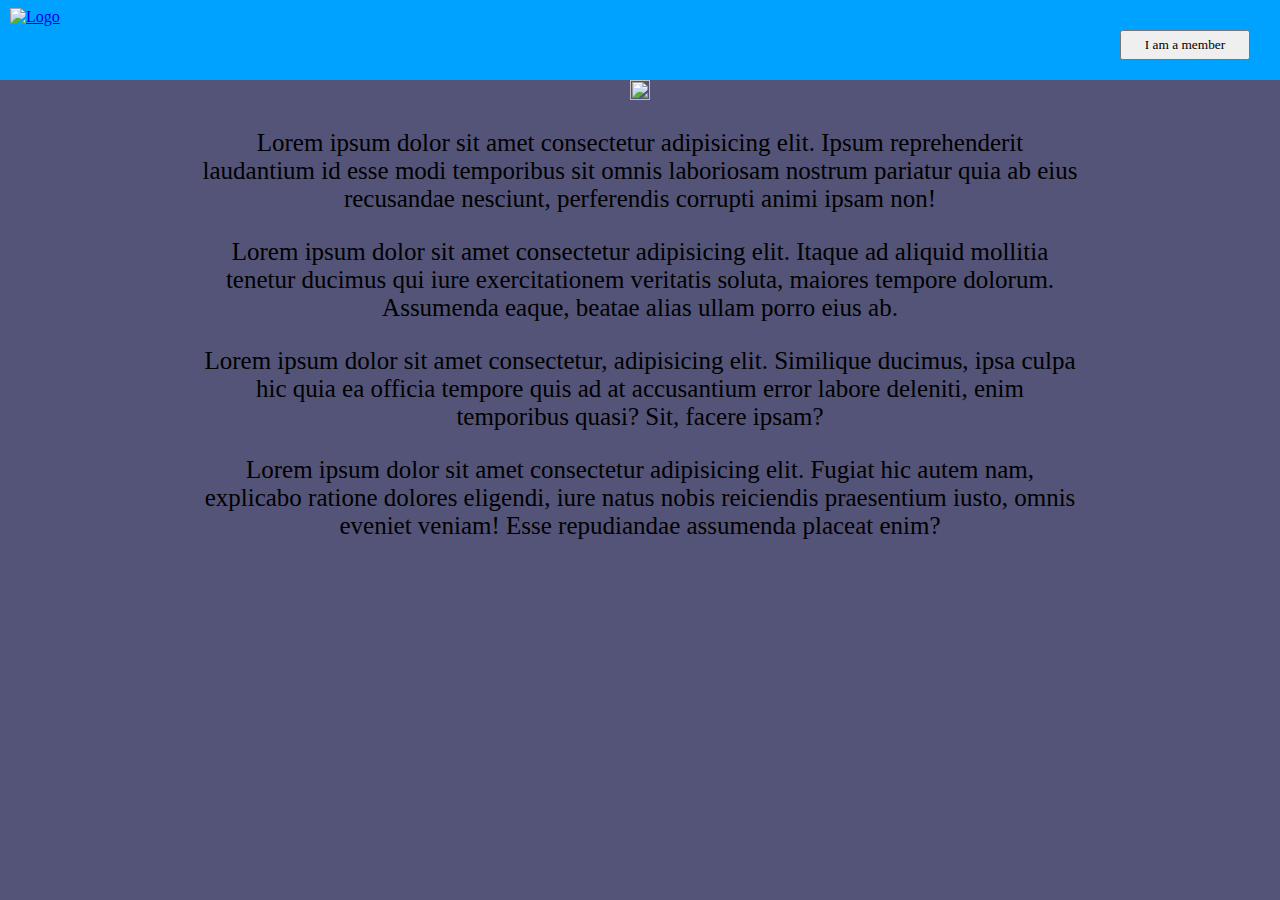
==== bio.html @ 393d9622 "initial commit" ====
<!DOCTYPE html>
<html lang="en">
<head>
    <meta charset="UTF-8">
    <meta name="viewport" content="width=device-width, initial-scale=1.0">
    <title>Bio</title>

    <link rel="stylesheet" href="main.css">
    <link rel="stylesheet" href="Modal.css">
    <link rel="stylesheet" href="bio.css">

</head>
<body>

<div class="menu">
    <div class="menucontainer">
        <a href="Index.html">
            <img src="../magnaletras.png" alt="Logo" class="logo">
        </a>
        <input type="button" class="login" value="I am a member">

    </div>
</div>

    <div class="modalcontainer">
        <div class="modal">
            <div class="closecontainer">
                <input type="button" value="&times" class="closebtn">
            </div>
           
            <div class="modalcard">
                    <h1>login </h1>
                    <input type="email" name="" placeholder="email@example.com" id="" class="email">
                    <input type="password" name="" value="" minlength="6" class="password" autocomplete="off">
            </div>
                    <input type="button" value="Login" class="loginbtn">    
        </div>
    </div>


<div class="main-content-bio">
    <div class="main-bio">
        
        <div class="biotitle">
            <h1>Biography</h1>
        </div> 
        
        <div class="imgbig-container">
                <img src="../Imagenes/markoff.jpg" class="imgbig" alt="">
                      
        </div>
    </div>
</div>

<div class="bio-words">
        <p>Lorem ipsum dolor sit amet consectetur adipisicing elit. Ipsum reprehenderit laudantium id esse modi temporibus sit omnis laboriosam nostrum pariatur quia ab eius recusandae nesciunt, perferendis corrupti animi ipsam non!</p>
        <p>Lorem ipsum dolor sit amet consectetur adipisicing elit. Itaque ad aliquid mollitia tenetur ducimus qui iure exercitationem veritatis soluta, maiores tempore dolorum. Assumenda eaque, beatae alias ullam porro eius ab.</p>
        <p>Lorem ipsum dolor sit amet consectetur, adipisicing elit. Similique ducimus, ipsa culpa hic quia ea officia tempore quis ad at accusantium error labore deleniti, enim temporibus quasi? Sit, facere ipsam?</p>
        <p>Lorem ipsum dolor sit amet consectetur adipisicing elit. Fugiat hic autem nam, explicabo ratione dolores eligendi, iure natus nobis reiciendis praesentium iusto, omnis eveniet veniam! Esse repudiandae assumenda placeat enim?</p>
</div>
        


    




</body>
<script src="https://code.jquery.com/jquery-3.7.0.js" integrity="sha256-JlqSTELeR4TLqP0OG9dxM7yDPqX1ox/HfgiSLBj8+kM="
        crossorigin="anonymous"></script>
<script src="Modal.js"></script>

</html>
---- main.css ----
@import url('https://fonts.googleapis.com/css2?family=Permanent+Marker&display=swap');

body {
    animation: fadeInAnimation ease 3s; /* Explain this*/
    animation-iteration-count: 1;
    animation-fill-mode: forwards;
    margin: 0;
    background-color: #1e1e4dc2;
    /* background: url(../Imagenes/purple\ _grey_background.jpg); */
    font-family: 'Permanent Marker', cursive;

}

@keyframes fadeInAnimation {
    0% {
        opacity: 0;
    }
    100% {
        opacity: 1;
     }
}



/* MAIN */
.menu{
    height: 80px;
    background: #00a2ff;
    position: sticky;
    top: 0px;
    z-index: 1;
}

.menu .menucontainer{
    position: sticky;
    display: flex;
    flex-wrap: wrap;
    justify-content: space-between;

}

.menu .menucontainer .logo{
    height: 70px;
    width: 140px;
    margin: 8px 10px;
    cursor: pointer;
    transition: all .75s ;
}

.menu .menucontainer .login{
    height: 30px;
    width: 130px;
    margin: 30px;
    font-family: 'Permanent Marker', cursive; /*no tomo el font-family del body */
    cursor: pointer;
}

.maincontainer{
    margin: 70px auto;
    display: flex;
    flex-wrap: wrap;
    justify-content: space-around;
    max-width: 1200px;
} 

.maincontainer .card{
    margin: 10px;
    width: calc(100/3);
}

.maincontainer .card .img-container h1{
    color: #000000;
}

.maincontainer .card .img-container{

    overflow: hidden;
    text-align: center;
    transition: all .75s ;
   
}

.imgmed{
    width: 320px;
    height: 320px; 
    border-radius: 15px;
    cursor: pointer;
    
}

.imgbig{
    width: 100%;
    height: 100%;
}
---- Modal.css ----
/* MODAL */

.modalcontainer{
    display: none; 
    position: fixed; /* Stay in place */
    z-index: 1; /* Sit on top */
    padding-top: 15%; /* Location of the box */
    left: 0;
    top: 0;
    width: 100%; /* Full width */
    height: 100%; /* Full height */
    overflow: auto; /* Enable scroll if needed */
    background-color: rgb(0,0,0); /* Fallback color */
    background-color: rgba(0,0,0,0.4); /* Black w/ opacity */
    text-align: center;
    
}

.modalcontainer .modal{

    background-color: #44447a;
    margin: auto;
    border: 1px solid #ffffff;
    width: 25%;
    height:200px;
    border-radius: 15px;
    font-family: 'Permanent Marker', cursive; /*no tomo el font-family del body */
    overflow: hidden;
    
}

.modalcontainer .modal .closecontainer{
    display: flex;
    justify-content: flex-end;
    height: 10%;
    border-top-left-radius: 15px;
    border-top-right-radius: 15px;
    margin: 0px;
    background-color: #1889ca;
    
}

.modalcontainer .modal .closecontainer .closebtn{
    border: 0px;
    border-top-right-radius: 15px;
    background-color: #ffffff;
    cursor: pointer;
}

.modalcontainer .modal .modalcard{
    display: flex;
    flex-direction: column;
    justify-self: center;
    margin: 0px;
    overflow: hidden;
    padding: 0 5%;

}

.modalcontainer .modal h1{
    margin: 0px
}

.modalcontainer .modal .email{
    font-family: 'Permanent Marker', cursive; /*no tomo el font-family del body */
    border-radius: 15px;
    margin-bottom: 10px;
    
}

.modalcontainer .modal .password{
   border-radius: 15px;
   margin: 5px 0px;
   background-color: #ffffff;
}
 
.modalcontainer .modal .loginbtn{
    font-family: 'Permanent Marker', cursive; 
    border-radius: 15px;
    background-color: #ffffff;
    cursor: pointer;
    margin: 10px;
    width: 80px;
    
}
---- bio.css ----
.main-content-bio{
    display: flex;
    flex: wrap;
    justify-content: space-around;
}

.main-content-bio .main-bio{
    position: relative;   
    overflow: hidden;
}   


.main-content-bio .main-bio .biotitle{
    position: absolute;
    top:35%;
    left:38%;
    font-size: 35px;
    color: #ffffff;
    text-shadow:2px 2px #000000;

}


.bio-words {
    text-align: center;
    margin: 0px 200px;
    font-size: 25px;
}
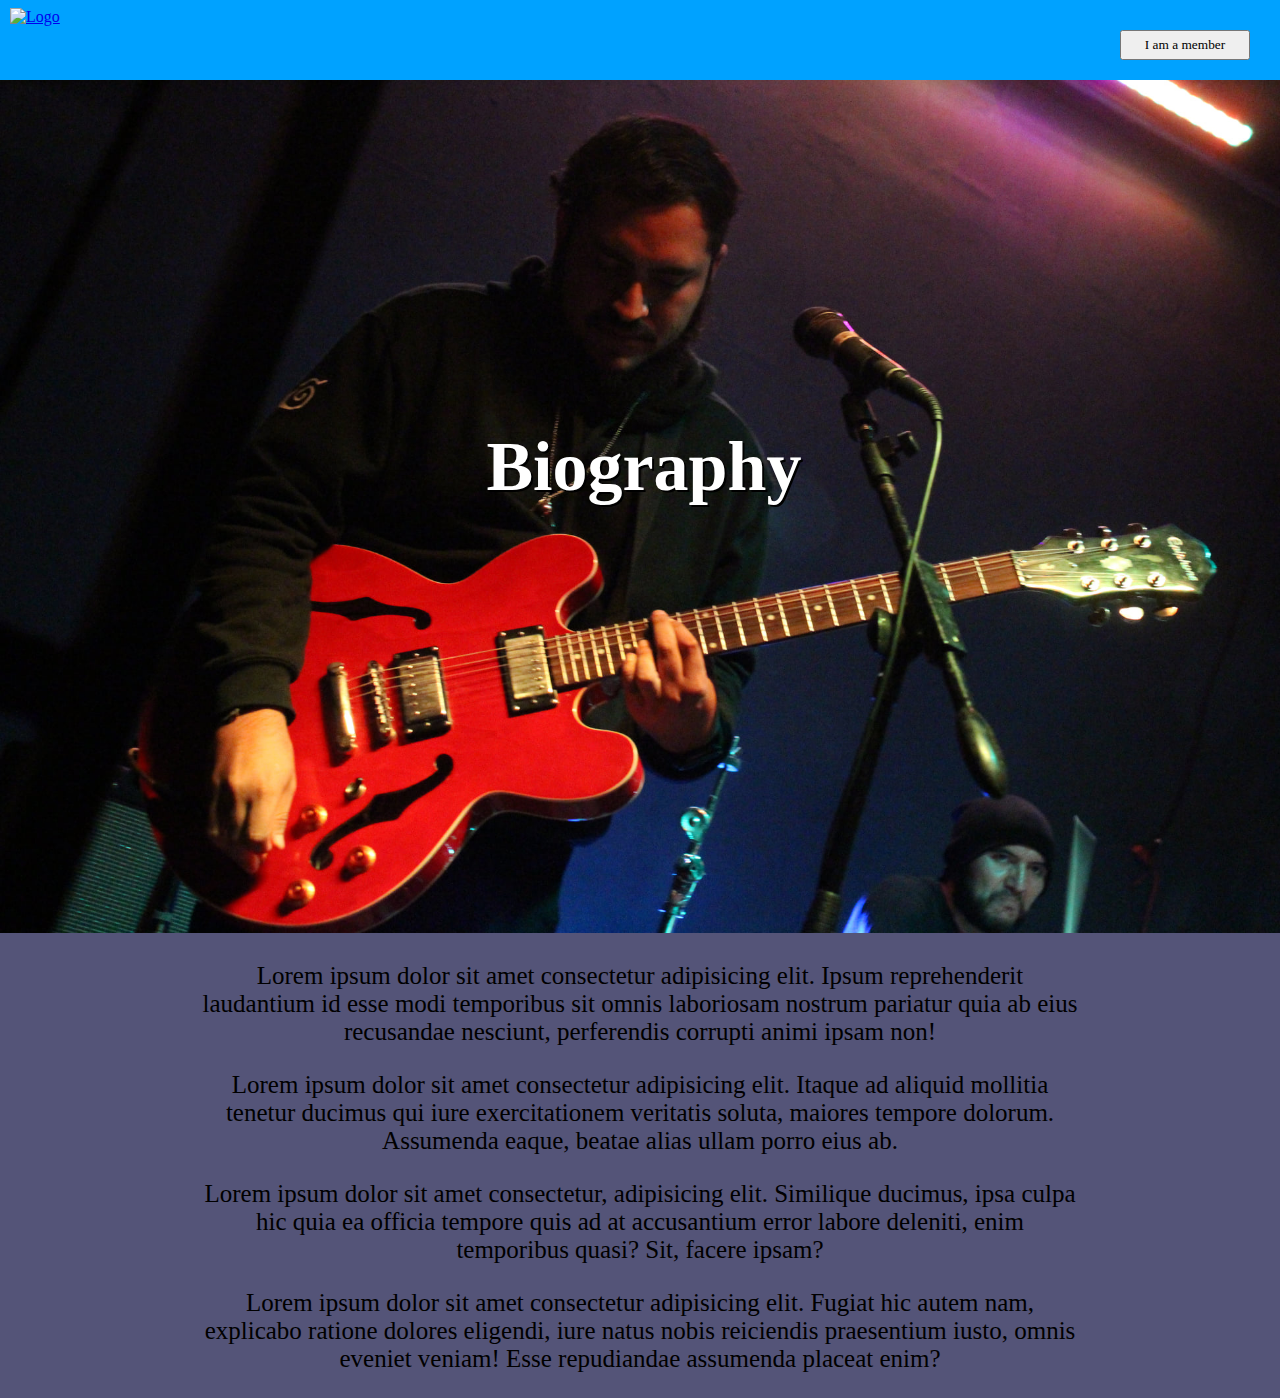
==== commit 562b7ba0: "Add files via upload" ====
--- a/bio.html
+++ b/bio.html
@@ -1,74 +1,75 @@
-<!DOCTYPE html>
-<html lang="en">
-<head>
-    <meta charset="UTF-8">
-    <meta name="viewport" content="width=device-width, initial-scale=1.0">
-    <title>Bio</title>
-
-    <link rel="stylesheet" href="main.css">
-    <link rel="stylesheet" href="Modal.css">
-    <link rel="stylesheet" href="bio.css">
-
-</head>
-<body>
-
-<div class="menu">
-    <div class="menucontainer">
-        <a href="Index.html">
-            <img src="../magnaletras.png" alt="Logo" class="logo">
-        </a>
-        <input type="button" class="login" value="I am a member">
-
-    </div>
-</div>
-
-    <div class="modalcontainer">
-        <div class="modal">
-            <div class="closecontainer">
-                <input type="button" value="&times" class="closebtn">
-            </div>
-           
-            <div class="modalcard">
-                    <h1>login </h1>
-                    <input type="email" name="" placeholder="email@example.com" id="" class="email">
-                    <input type="password" name="" value="" minlength="6" class="password" autocomplete="off">
-            </div>
-                    <input type="button" value="Login" class="loginbtn">    
-        </div>
-    </div>
-
-
-<div class="main-content-bio">
-    <div class="main-bio">
-        
-        <div class="biotitle">
-            <h1>Biography</h1>
-        </div> 
-        
-        <div class="imgbig-container">
-                <img src="../Imagenes/markoff.jpg" class="imgbig" alt="">
-                      
-        </div>
-    </div>
-</div>
-
-<div class="bio-words">
-        <p>Lorem ipsum dolor sit amet consectetur adipisicing elit. Ipsum reprehenderit laudantium id esse modi temporibus sit omnis laboriosam nostrum pariatur quia ab eius recusandae nesciunt, perferendis corrupti animi ipsam non!</p>
-        <p>Lorem ipsum dolor sit amet consectetur adipisicing elit. Itaque ad aliquid mollitia tenetur ducimus qui iure exercitationem veritatis soluta, maiores tempore dolorum. Assumenda eaque, beatae alias ullam porro eius ab.</p>
-        <p>Lorem ipsum dolor sit amet consectetur, adipisicing elit. Similique ducimus, ipsa culpa hic quia ea officia tempore quis ad at accusantium error labore deleniti, enim temporibus quasi? Sit, facere ipsam?</p>
-        <p>Lorem ipsum dolor sit amet consectetur adipisicing elit. Fugiat hic autem nam, explicabo ratione dolores eligendi, iure natus nobis reiciendis praesentium iusto, omnis eveniet veniam! Esse repudiandae assumenda placeat enim?</p>
-</div>
-        
-
-
-    
-
-
-
-
-</body>
-<script src="https://code.jquery.com/jquery-3.7.0.js" integrity="sha256-JlqSTELeR4TLqP0OG9dxM7yDPqX1ox/HfgiSLBj8+kM="
-        crossorigin="anonymous"></script>
-<script src="Modal.js"></script>
-
+<!DOCTYPE html>
+<html lang="en">
+<head>
+    <meta charset="UTF-8">
+    <meta name="viewport" content="width=device-width, initial-scale=1.0">
+    <title>Bio</title>
+
+    <link rel="stylesheet" href="main.css">
+    <link rel="stylesheet" href="Modal.css">
+    <link rel="stylesheet" href="bio.css">
+
+</head>
+<body>
+
+<div class="menu">
+    <div class="menucontainer">
+        <a href="Index.html">
+            <img src="../magnaletras.png" alt="Logo" class="logo">
+        </a>
+        <input type="button" class="login" value="I am a member">
+
+    </div>
+</div>
+
+    <div class="modalcontainer">
+        <div class="modal">
+            <div class="closecontainer">
+                <input type="button" value="&times" class="closebtn">
+            </div>
+           
+            <div class="modalcard">
+                    <h1>login </h1>
+                    <input type="email" name="" placeholder="email@example.com" id="" class="login">
+                    <input type="password" name="" value="" minlength="6" class="password" autocomplete="off">
+            </div>
+                    <input type="button" value="Login" class="loginbtn">    
+        </div>
+    </div>
+
+
+<div class="main-content-bio">
+    <div class="main-bio">
+        
+        <div class="biotitle">
+            <h1>Biography</h1>
+        </div> 
+        
+        <div class="imgbig-container">
+                <img src="../Imagenes/markoff.jpg" class="imgbig" alt="">
+                      
+        </div>
+    </div>
+</div>
+
+<div class="bio-words">
+        <p>Lorem ipsum dolor sit amet consectetur adipisicing elit. Ipsum reprehenderit laudantium id esse modi temporibus sit omnis laboriosam nostrum pariatur quia ab eius recusandae nesciunt, perferendis corrupti animi ipsam non!</p>
+        <p>Lorem ipsum dolor sit amet consectetur adipisicing elit. Itaque ad aliquid mollitia tenetur ducimus qui iure exercitationem veritatis soluta, maiores tempore dolorum. Assumenda eaque, beatae alias ullam porro eius ab.</p>
+        <p>Lorem ipsum dolor sit amet consectetur, adipisicing elit. Similique ducimus, ipsa culpa hic quia ea officia tempore quis ad at accusantium error labore deleniti, enim temporibus quasi? Sit, facere ipsam?</p>
+        <p>Lorem ipsum dolor sit amet consectetur adipisicing elit. Fugiat hic autem nam, explicabo ratione dolores eligendi, iure natus nobis reiciendis praesentium iusto, omnis eveniet veniam! Esse repudiandae assumenda placeat enim?</p>
+</div>
+        
+
+
+    
+
+
+
+
+</body>
+<script src="https://code.jquery.com/jquery-3.7.0.js" integrity="sha256-JlqSTELeR4TLqP0OG9dxM7yDPqX1ox/HfgiSLBj8+kM="
+        crossorigin="anonymous"></script>
+<script src="Modal.js"></script>
+<script src="main.js"></script>
+
 </html>--- a/main.css
+++ b/main.css
@@ -1,94 +1,94 @@
-@import url('https://fonts.googleapis.com/css2?family=Permanent+Marker&display=swap');
-
-body {
-    animation: fadeInAnimation ease 3s; /* Explain this*/
-    animation-iteration-count: 1;
-    animation-fill-mode: forwards;
-    margin: 0;
-    background-color: #1e1e4dc2;
-    /* background: url(../Imagenes/purple\ _grey_background.jpg); */
-    font-family: 'Permanent Marker', cursive;
-
-}
-
-@keyframes fadeInAnimation {
-    0% {
-        opacity: 0;
-    }
-    100% {
-        opacity: 1;
-     }
-}
-
-
-
-/* MAIN */
-.menu{
-    height: 80px;
-    background: #00a2ff;
-    position: sticky;
-    top: 0px;
-    z-index: 1;
-}
-
-.menu .menucontainer{
-    position: sticky;
-    display: flex;
-    flex-wrap: wrap;
-    justify-content: space-between;
-
-}
-
-.menu .menucontainer .logo{
-    height: 70px;
-    width: 140px;
-    margin: 8px 10px;
-    cursor: pointer;
-    transition: all .75s ;
-}
-
-.menu .menucontainer .login{
-    height: 30px;
-    width: 130px;
-    margin: 30px;
-    font-family: 'Permanent Marker', cursive; /*no tomo el font-family del body */
-    cursor: pointer;
-}
-
-.maincontainer{
-    margin: 70px auto;
-    display: flex;
-    flex-wrap: wrap;
-    justify-content: space-around;
-    max-width: 1200px;
-} 
-
-.maincontainer .card{
-    margin: 10px;
-    width: calc(100/3);
-}
-
-.maincontainer .card .img-container h1{
-    color: #000000;
-}
-
-.maincontainer .card .img-container{
-
-    overflow: hidden;
-    text-align: center;
-    transition: all .75s ;
-   
-}
-
-.imgmed{
-    width: 320px;
-    height: 320px; 
-    border-radius: 15px;
-    cursor: pointer;
-    
-}
-
-.imgbig{
-    width: 100%;
-    height: 100%;
-} 
+@import url('https://fonts.googleapis.com/css2?family=Permanent+Marker&display=swap');
+
+body {
+    animation: fadeInAnimation ease 3s; /* Explain this*/
+    animation-iteration-count: 1;
+    animation-fill-mode: forwards;
+    margin: 0;
+    background-color: #1e1e4dc2;
+    /* background: url(../Imagenes/purple\ _grey_background.jpg); */
+    font-family: 'Permanent Marker', cursive;
+
+}
+
+@keyframes fadeInAnimation {
+    0% {
+        opacity: 0;
+    }
+    100% {
+        opacity: 1;
+     }
+}
+
+
+
+/* MAIN */
+.menu{
+    height: 80px;
+    background: #00a2ff;
+    position: sticky;
+    top: 0px;
+    z-index: 1;
+}
+
+.menu .menucontainer{
+    position: sticky;
+    display: flex;
+    flex-wrap: wrap;
+    justify-content: space-between;
+
+}
+
+.menu .menucontainer .logo{
+    height: 70px;
+    width: 140px;
+    margin: 8px 10px;
+    cursor: pointer;
+    transition: all .75s ;
+}
+
+.menu .menucontainer .login{
+    height: 30px;
+    width: 130px;
+    margin: 30px;
+    font-family: 'Permanent Marker', cursive; /*no tomo el font-family del body */
+    cursor: pointer;
+}
+
+.maincontainer{
+    margin: 70px auto;
+    display: flex;
+    flex-wrap: wrap;
+    justify-content: space-around;
+    max-width: 1200px;
+} 
+
+.maincontainer .cardmain{
+    margin: 10px;
+    width: calc(100/3);
+}
+
+.maincontainer .cardmain .img-container h1{
+    color: #000000;
+}
+
+.maincontainer .cardmain .img-container{
+
+    overflow: hidden;
+    text-align: center;
+    transition: all .75s ;
+   
+}
+
+.imgmed{
+    width: 320px;
+    height: 320px; 
+    border-radius: 15px;
+    cursor: pointer;
+    
+}
+
+.imgbig{
+    width: 100%;
+    height: 100%;
+} 
--- a/Modal.css
+++ b/Modal.css
@@ -1,86 +1,86 @@
-/* MODAL */
-
-.modalcontainer{
-    display: none; 
-    position: fixed; /* Stay in place */
-    z-index: 1; /* Sit on top */
-    padding-top: 15%; /* Location of the box */
-    left: 0;
-    top: 0;
-    width: 100%; /* Full width */
-    height: 100%; /* Full height */
-    overflow: auto; /* Enable scroll if needed */
-    background-color: rgb(0,0,0); /* Fallback color */
-    background-color: rgba(0,0,0,0.4); /* Black w/ opacity */
-    text-align: center;
-    
-}
-
-.modalcontainer .modal{
-
-    background-color: #44447a;
-    margin: auto;
-    border: 1px solid #ffffff;
-    width: 25%;
-    height:200px;
-    border-radius: 15px;
-    font-family: 'Permanent Marker', cursive; /*no tomo el font-family del body */
-    overflow: hidden;
-    
-}
-
-.modalcontainer .modal .closecontainer{
-    display: flex;
-    justify-content: flex-end;
-    height: 10%;
-    border-top-left-radius: 15px;
-    border-top-right-radius: 15px;
-    margin: 0px;
-    background-color: #1889ca;
-    
-}
-
-.modalcontainer .modal .closecontainer .closebtn{
-    border: 0px;
-    border-top-right-radius: 15px;
-    background-color: #ffffff;
-    cursor: pointer;
-}
-
-.modalcontainer .modal .modalcard{
-    display: flex;
-    flex-direction: column;
-    justify-self: center;
-    margin: 0px;
-    overflow: hidden;
-    padding: 0 5%;
-
-}
-
-.modalcontainer .modal h1{
-    margin: 0px
-}
-
-.modalcontainer .modal .email{
-    font-family: 'Permanent Marker', cursive; /*no tomo el font-family del body */
-    border-radius: 15px;
-    margin-bottom: 10px;
-    
-}
-
-.modalcontainer .modal .password{
-   border-radius: 15px;
-   margin: 5px 0px;
-   background-color: #ffffff;
-}
- 
-.modalcontainer .modal .loginbtn{
-    font-family: 'Permanent Marker', cursive; 
-    border-radius: 15px;
-    background-color: #ffffff;
-    cursor: pointer;
-    margin: 10px;
-    width: 80px;
-    
-}
-
+/* MODAL */
+
+.modalcontainer{
+    display: none; 
+    position: fixed; /* Stay in place */
+    z-index: 1; /* Sit on top */
+    padding-top: 15%; /* Location of the box */
+    left: 0;
+    top: 0;
+    width: 100%; /* Full width */
+    height: 100%; /* Full height */
+    overflow: auto; /* Enable scroll if needed */
+    background-color: rgb(0,0,0); /* Fallback color */
+    background-color: rgba(0,0,0,0.4); /* Black w/ opacity */
+    text-align: center;
+    
+}
+
+.modalcontainer .modal{
+
+    background-color: #44447a;
+    margin: auto;
+    border: 1px solid #ffffff;
+    width: 25%;
+    height:200px;
+    border-radius: 15px;
+    font-family: 'Permanent Marker', cursive; /*no tomo el font-family del body */
+    overflow: hidden;
+    
+}
+
+.modalcontainer .modal .closecontainer{
+    display: flex;
+    justify-content: flex-end;
+    height: 10%;
+    border-top-left-radius: 15px;
+    border-top-right-radius: 15px;
+    margin: 0px;
+    background-color: #1889ca;
+    
+}
+
+.modalcontainer .modal .closecontainer .closebtn{
+    border: 0px;
+    border-top-right-radius: 15px;
+    background-color: #ffffff;
+    cursor: pointer;
+}
+
+.modalcontainer .modal .modalcard{
+    display: flex;
+    flex-direction: column;
+    justify-self: center;
+    margin: 0px;
+    overflow: hidden;
+    padding: 0 5%;
+
+}
+
+.modalcontainer .modal h1{
+    margin: 0px
+}
+
+.modalcontainer .modal .email{
+    font-family: 'Permanent Marker', cursive; /*no tomo el font-family del body */
+    border-radius: 15px;
+    margin-bottom: 10px;
+    
+}
+
+.modalcontainer .modal .password{
+   border-radius: 15px;
+   margin: 5px 0px;
+   background-color: #ffffff;
+}
+ 
+.modalcontainer .modal .loginbtn{
+    font-family: 'Permanent Marker', cursive; 
+    border-radius: 15px;
+    background-color: #ffffff;
+    cursor: pointer;
+    margin: 10px;
+    width: 80px;
+    
+}
+
--- a/bio.css
+++ b/bio.css
@@ -1,28 +1,28 @@
-.main-content-bio{
-    display: flex;
-    flex: wrap;
-    justify-content: space-around;
-}
-
-.main-content-bio .main-bio{
-    position: relative;   
-    overflow: hidden;
-}   
-
-
-.main-content-bio .main-bio .biotitle{
-    position: absolute;
-    top:35%;
-    left:38%;
-    font-size: 35px;
-    color: #ffffff;
-    text-shadow:2px 2px #000000;
-
-}
-
-
-.bio-words {
-    text-align: center;
-    margin: 0px 200px;
-    font-size: 25px;
+.main-content-bio{
+    display: flex;
+    flex: wrap;
+    justify-content: space-around;
+}
+
+.main-content-bio .main-bio{
+    position: relative;   
+    overflow: hidden;
+}   
+
+
+.main-content-bio .main-bio .biotitle{
+    position: absolute;
+    top:35%;
+    left:38%;
+    font-size: 35px;
+    color: #ffffff;
+    text-shadow:2px 2px #000000;
+
+}
+
+
+.bio-words {
+    text-align: center;
+    margin: 0px 200px;
+    font-size: 25px;
 }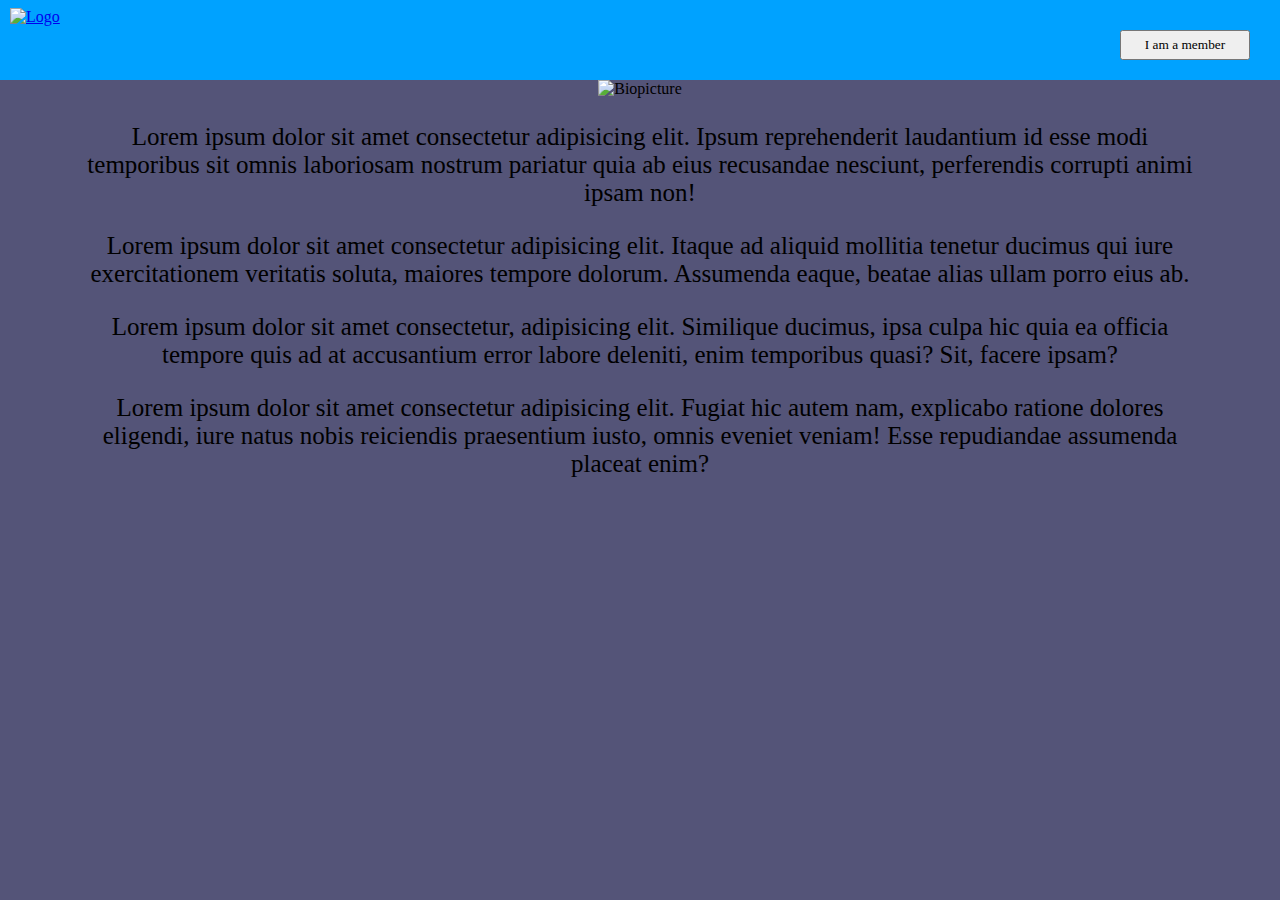
==== commit 9f5791ec: "Add files via upload" ====
--- a/bio.html
+++ b/bio.html
@@ -42,12 +42,12 @@
     <div class="main-bio">
         
         <div class="biotitle">
-            <h1>Biography</h1>
+            <h1 class=>Biography</h1>
         </div> 
         
         <div class="imgbig-container">
-                <img src="../Imagenes/markoff.jpg" class="imgbig" alt="">
-                      
+                <!-- <img src= "../Imagenes/markoff.jpg" class="imgbig" alt=""> -->
+                <img src= " https://picsum.photos/2000/1300" class="imgbig" alt="Biopicture">
         </div>
     </div>
 </div>
--- a/bio.css
+++ b/bio.css
@@ -5,24 +5,26 @@
 }
 
 .main-content-bio .main-bio{
+    display: flex;
+    align-content: center;
+    justify-content: center;
     position: relative;   
     overflow: hidden;
 }   
 
 
 .main-content-bio .main-bio .biotitle{
+    
     position: absolute;
-    top:35%;
-    left:38%;
     font-size: 35px;
     color: #ffffff;
-    text-shadow:2px 2px #000000;
-
+    text-shadow: 2px 2px #000000;
+    margin: 30%;
 }
 
 
 .bio-words {
     text-align: center;
-    margin: 0px 200px;
+    margin: 0px 80px;
     font-size: 25px;
 }